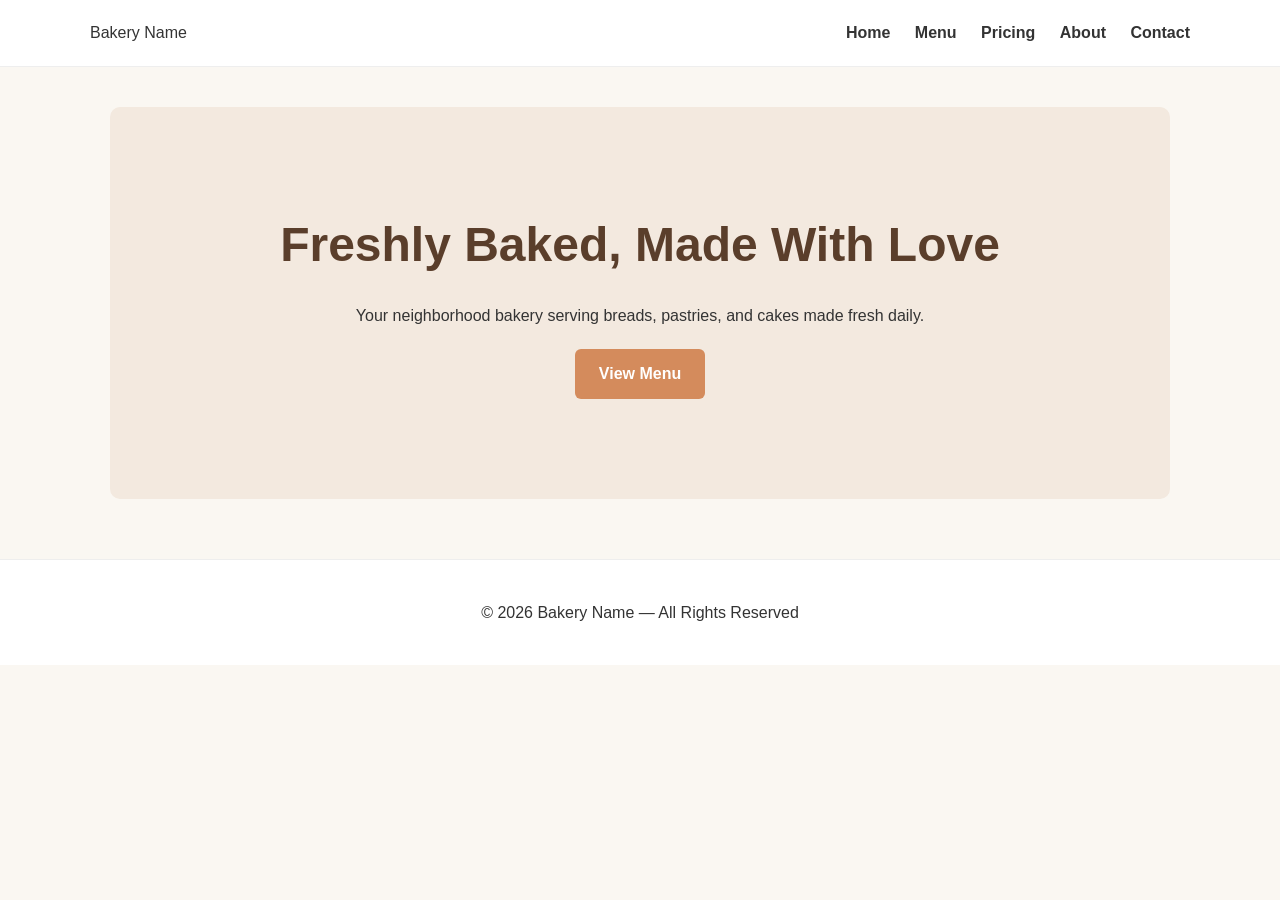
==== index.html @ 03186c5a "Initial pages" ====
<!DOCTYPE html>
<html>
<head>
  <title>Bakery Home</title>
  <link rel="stylesheet" href="styles.css">
</head>
<body>

<header>
  <nav>
    <div class="logo">Bakery Name</div>
    <div>
      <a href="index.html">Home</a>
      <a href="menu.html">Menu</a>
      <a href="pricing.html">Pricing</a>
      <a href="about.html">About</a>
      <a href="contact.html">Contact</a>
    </div>
  </nav>
</header>

<div class="container">
  <section class="hero">
    <h1>Freshly Baked, Made With Love</h1>
    <p>Your neighborhood bakery serving breads, pastries, and cakes made fresh daily.</p>
    <a class="button" href="menu.html">View Menu</a>
  </section>
</div>

<footer>
  © 2026 Bakery Name — All Rights Reserved
</footer>

</body>
</html>
---- styles.css ----
/* Global Reset */
* {
  margin: 0;
  padding: 0;
  box-sizing: border-box;
}

body {
  font-family: "Inter", sans-serif;
  background: #faf7f2;
  color: #333;
  line-height: 1.6;
}

header {
  background: #fff;
  padding: 20px;
  border-bottom: 1px solid #eee;
}

nav {
  max-width: 1100px;
  margin: auto;
  display: flex;
  justify-content: space-between;
  align-items: center;
}

nav a {
  margin-left: 20px;
  text-decoration: none;
  color: #333;
  font-weight: 600;
}

nav a:hover {
  color: #d48b5c;
}

.container {
  max-width: 1100px;
  margin: 40px auto;
  padding: 0 20px;
}

h1, h2 {
  margin-bottom: 20px;
  color: #5a3e2b;
}

.hero {
  text-align: center;
  padding: 100px 20px;
  background: #f3e9df;
  border-radius: 10px;
}

.hero h1 {
  font-size: 3rem;
}

.button {
  display: inline-block;
  margin-top: 20px;
  padding: 12px 24px;
  background: #d48b5c;
  color: white;
  border-radius: 6px;
  text-decoration: none;
  font-weight: 600;
}

.button:hover {
  background: #b8744d;
}

.menu-grid, .pricing-grid {
  display: grid;
  grid-template-columns: repeat(auto-fit, minmax(250px, 1fr));
  gap: 20px;
}

.card {
  background: white;
  padding: 20px;
  border-radius: 10px;
  border: 1px solid #eee;
}

footer {
  text-align: center;
  padding: 40px;
  margin-top: 60px;
  background: #fff;
  border-top: 1px solid #eee;
}
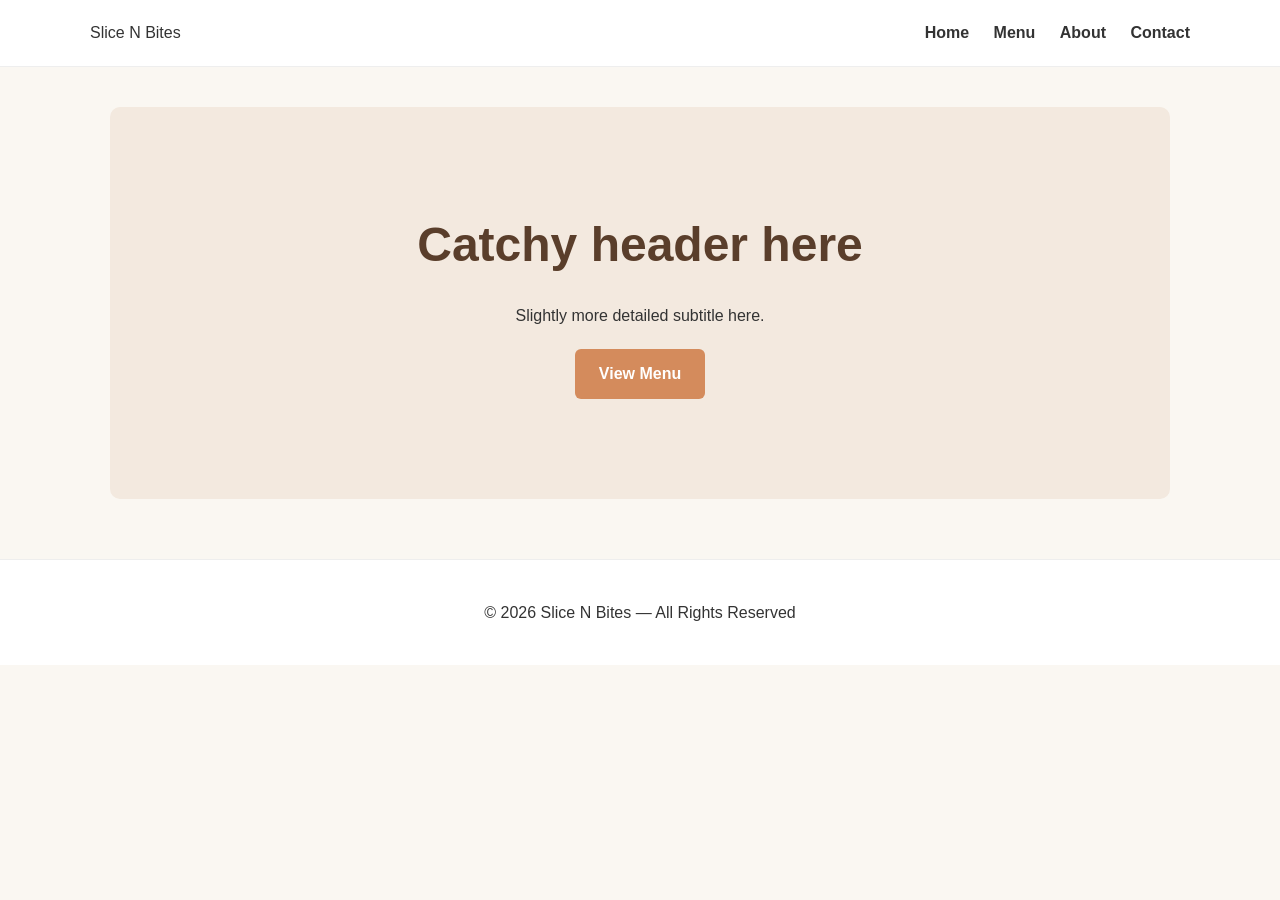
==== commit 741dfda2: "Updated some info" ====
--- a/index.html
+++ b/index.html
@@ -1,18 +1,17 @@
 <!DOCTYPE html>
 <html>
 <head>
-  <title>Bakery Home</title>
+  <title>Slice N Bites</title>
   <link rel="stylesheet" href="styles.css">
 </head>
 <body>
 
 <header>
   <nav>
-    <div class="logo">Bakery Name</div>
+    <div class="logo">Slice N Bites</div>
     <div>
       <a href="index.html">Home</a>
       <a href="menu.html">Menu</a>
-      <a href="pricing.html">Pricing</a>
       <a href="about.html">About</a>
       <a href="contact.html">Contact</a>
     </div>
@@ -21,14 +20,14 @@
 
 <div class="container">
   <section class="hero">
-    <h1>Freshly Baked, Made With Love</h1>
-    <p>Your neighborhood bakery serving breads, pastries, and cakes made fresh daily.</p>
+    <h1>Catchy header here</h1>
+    <p>Slightly more detailed subtitle here.</p>
     <a class="button" href="menu.html">View Menu</a>
   </section>
 </div>
 
 <footer>
-  © 2026 Bakery Name — All Rights Reserved
+  © 2026 Slice N Bites — All Rights Reserved
 </footer>
 
 </body>
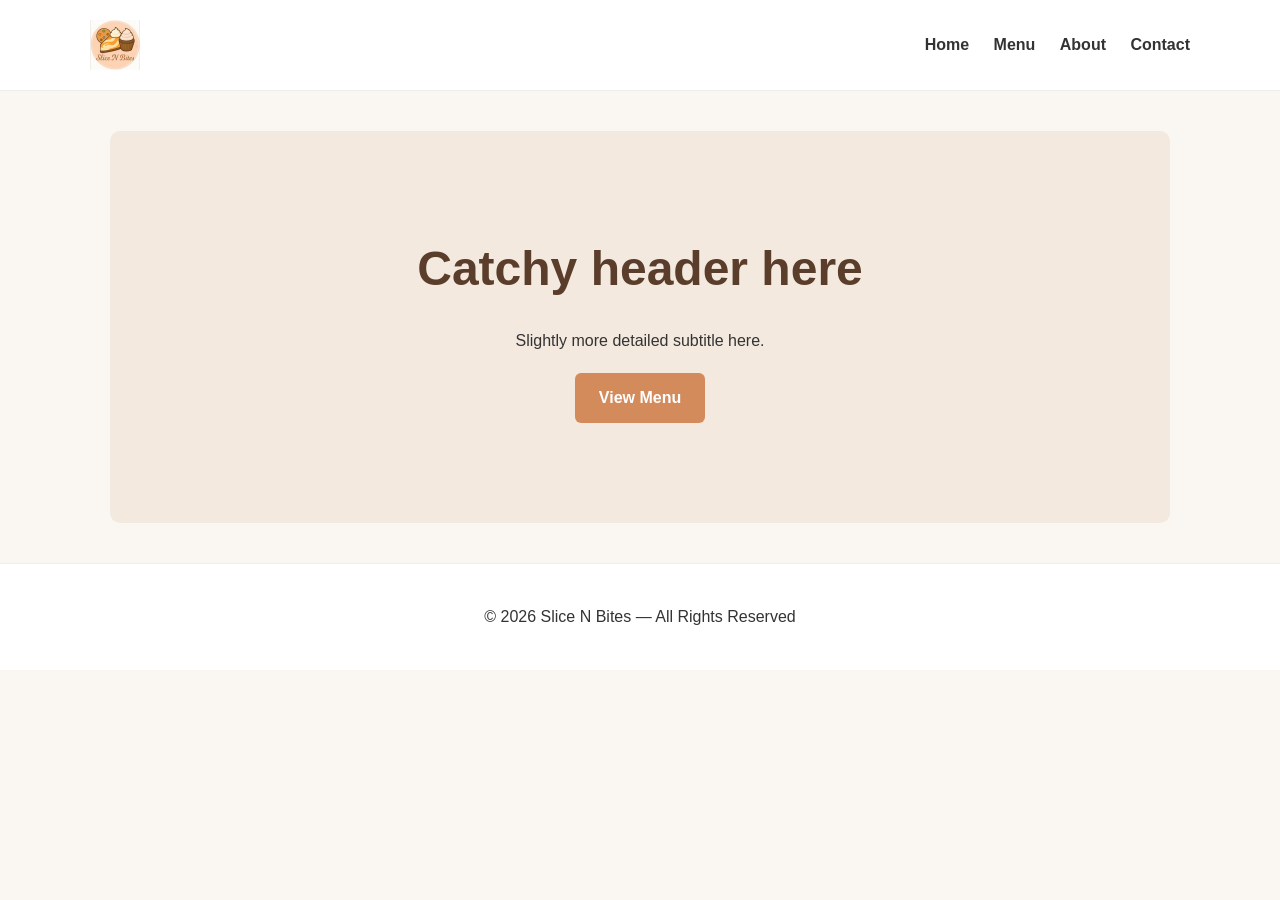
==== commit afd80bb4: "Swapped out for the correct logo" ====
--- a/index.html
+++ b/index.html
@@ -1,14 +1,15 @@
 <!DOCTYPE html>
 <html>
 <head>
-  <title>Slice N Bites</title>
-  <link rel="stylesheet" href="styles.css">
+    <meta charset="UTF-8">
+    <title>Slice N Bites</title>
+    <link rel="stylesheet" href="styles.css">
 </head>
 <body>
 
 <header>
   <nav>
-    <div class="logo">Slice N Bites</div>
+    <div class="logo"><img src="images/logo.jpg" alt="Slice N Bites"></div>
     <div>
       <a href="index.html">Home</a>
       <a href="menu.html">Menu</a>
--- a/styles.css
+++ b/styles.css
@@ -1,4 +1,40 @@
-/* Global Reset */
+/* ================================
+   THEME VARIABLES
+   ================================ */
+:root {
+  /* Colors */
+  --color-bg: #faf7f2;
+  --color-surface: #ffffff;
+  --color-border: #eee;
+  --color-text: #333;
+  --color-heading: #5a3e2b;
+  --color-accent: #d48b5c;
+  --color-accent-hover: #b8744d;
+  --color-hero-bg: #f3e9df;
+
+  /* Typography */
+  --font-body: "Inter", sans-serif;
+  --line-height: 1.6;
+
+  /* Layout */
+  --max-width: 1100px;
+  --padding-page: 40px;
+  --radius: 10px;
+
+  /* Buttons */
+  --button-padding: 12px 24px;
+  --button-radius: 6px;
+
+  /* Spacing */
+  --space-sm: 10px;
+  --space-md: 20px;
+  --space-lg: 40px;
+  --space-xl: 100px;
+}
+
+/* ================================
+   GLOBAL RESET
+   ================================ */
 * {
   margin: 0;
   padding: 0;
@@ -6,20 +42,23 @@
 }
 
 body {
-  font-family: "Inter", sans-serif;
-  background: #faf7f2;
-  color: #333;
-  line-height: 1.6;
+  font-family: var(--font-body);
+  background: var(--color-bg);
+  color: var(--color-text);
+  line-height: var(--line-height);
 }
 
+/* ================================
+   HEADER + NAV
+   ================================ */
 header {
-  background: #fff;
-  padding: 20px;
-  border-bottom: 1px solid #eee;
+  background: var(--color-surface);
+  padding: var(--space-md);
+  border-bottom: 1px solid var(--color-border);
 }
 
 nav {
-  max-width: 1100px;
+  max-width: var(--max-width);
   margin: auto;
   display: flex;
   justify-content: space-between;
@@ -27,70 +66,95 @@
 }
 
 nav a {
-  margin-left: 20px;
+  margin-left: var(--space-md);
   text-decoration: none;
-  color: #333;
+  color: var(--color-text);
   font-weight: 600;
 }
 
 nav a:hover {
-  color: #d48b5c;
+  color: var(--color-accent);
 }
 
+/* ================================
+   LAYOUT
+   ================================ */
 .container {
-  max-width: 1100px;
-  margin: 40px auto;
-  padding: 0 20px;
+  max-width: var(--max-width);
+  margin: var(--space-lg) auto;
+  padding: 0 var(--space-md);
 }
 
 h1, h2 {
-  margin-bottom: 20px;
-  color: #5a3e2b;
+  margin-bottom: var(--space-md);
+  color: var(--color-heading);
 }
 
+/* ================================
+   HERO SECTION
+   ================================ */
 .hero {
   text-align: center;
-  padding: 100px 20px;
-  background: #f3e9df;
-  border-radius: 10px;
+  padding: var(--space-xl) var(--space-md);
+  background: var(--color-hero-bg);
+  border-radius: var(--radius);
 }
 
 .hero h1 {
   font-size: 3rem;
 }
 
+/* ================================
+   BUTTONS
+   ================================ */
 .button {
   display: inline-block;
-  margin-top: 20px;
-  padding: 12px 24px;
-  background: #d48b5c;
+  margin-top: var(--space-md);
+  padding: var(--button-padding);
+  background: var(--color-accent);
   color: white;
-  border-radius: 6px;
+  border-radius: var(--button-radius);
   text-decoration: none;
   font-weight: 600;
 }
 
 .button:hover {
-  background: #b8744d;
+  background: var(--color-accent-hover);
 }
 
-.menu-grid, .pricing-grid {
+/* ================================
+   GRID LAYOUTS
+   ================================ */
+.menu-grid,
+.pricing-grid {
   display: grid;
   grid-template-columns: repeat(auto-fit, minmax(250px, 1fr));
-  gap: 20px;
+  gap: var(--space-md);
 }
 
+/* ================================
+   CARDS
+   ================================ */
 .card {
-  background: white;
-  padding: 20px;
-  border-radius: 10px;
-  border: 1px solid #eee;
+  background: var(--color-surface);
+  padding: var(--space-md);
+  border-radius: var(--radius);
+  border: 1px solid var(--color-border);
 }
 
+/* ================================
+   FOOTER
+   ================================ */
 footer {
   text-align: center;
-  padding: 40px;
-  margin-top: 60px;
-  background: #fff;
-  border-top: 1px solid #eee;
+  padding: var(--space-lg);
+  margin-top: var(--space-lg);
+  background: var(--color-surface);
+  border-top: 1px solid var(--color-border);
 }
+
+.logo img {
+  height: 50px;
+  width: auto;
+  display: block;
+}
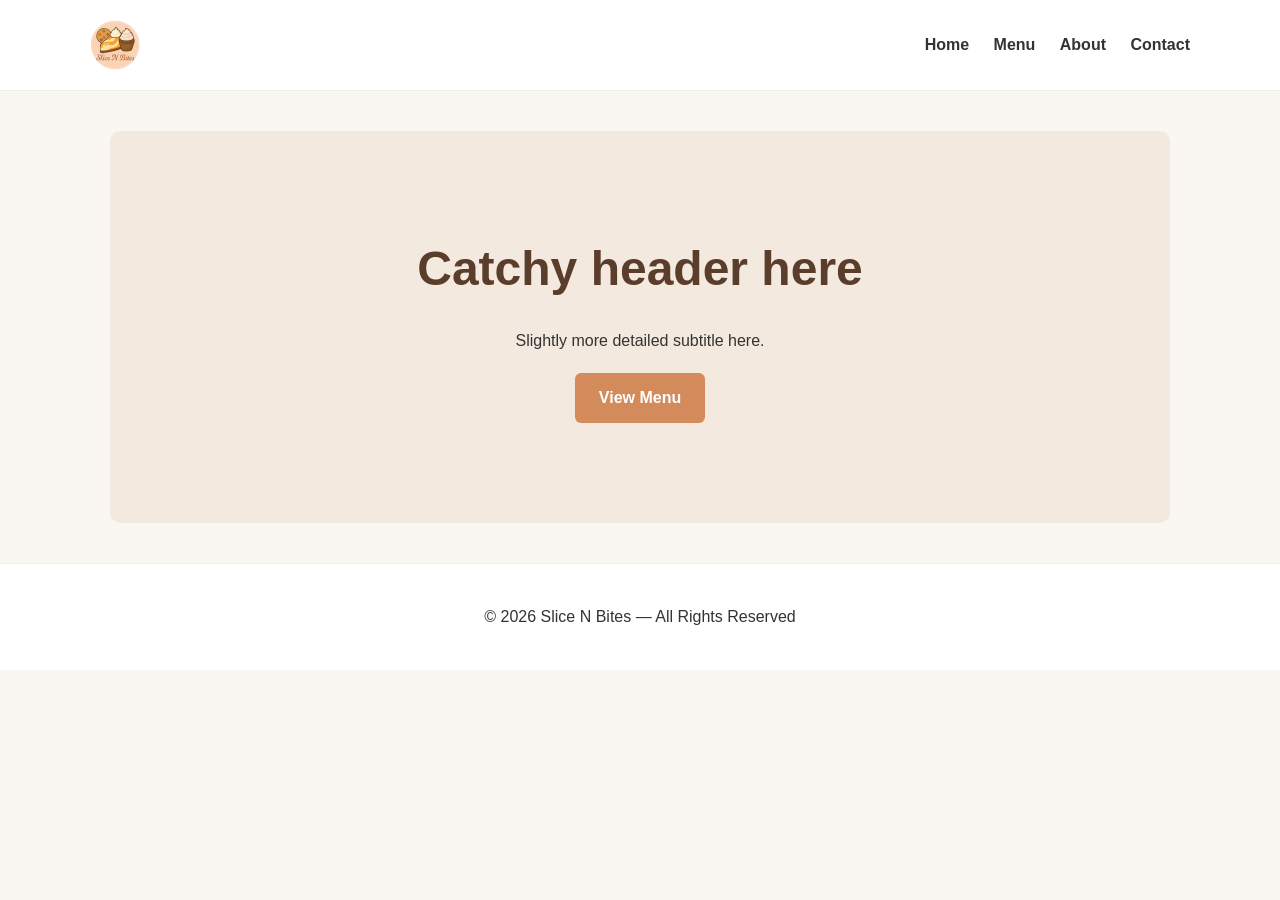
==== commit cc65d966: "finally fixed the logo" ====
--- a/index.html
+++ b/index.html
@@ -9,7 +9,7 @@
 
 <header>
   <nav>
-    <div class="logo"><img src="images/logo.jpg" alt="Slice N Bites"></div>
+    <div class="logo"><img src="images/logo.png" alt="Slice N Bites"></div>
     <div>
       <a href="index.html">Home</a>
       <a href="menu.html">Menu</a>
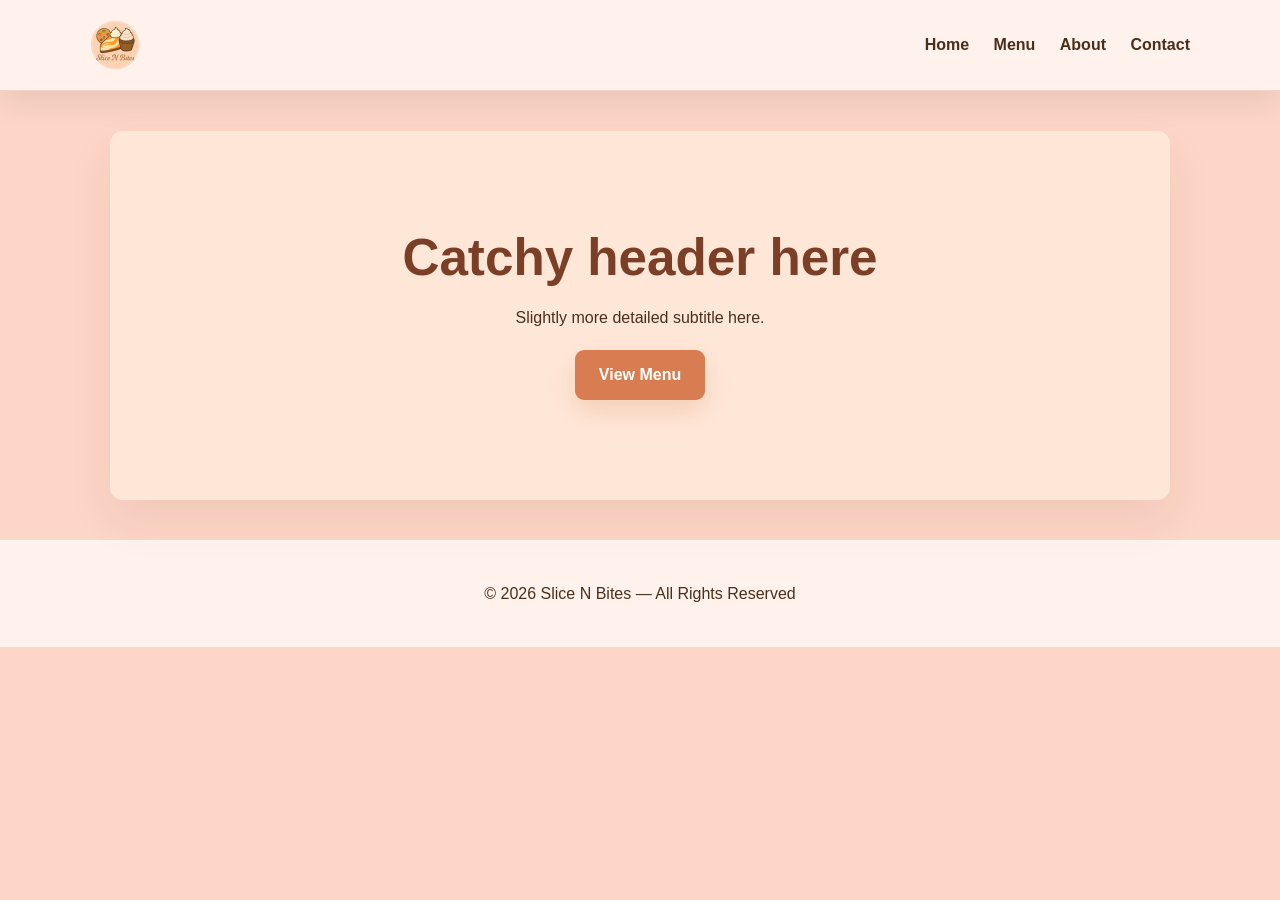
==== commit eb88c898: "Switched to php" ====
--- a/index.html
+++ b/index.html
@@ -14,7 +14,7 @@
       <a href="index.html">Home</a>
       <a href="menu.html">Menu</a>
       <a href="about.html">About</a>
-      <a href="contact.html">Contact</a>
+      <a href="contact.php">Contact</a>
     </div>
   </nav>
 </header>
--- a/styles.css
+++ b/styles.css
@@ -3,14 +3,14 @@
    ================================ */
 :root {
   /* Colors */
-  --color-bg: #faf7f2;
-  --color-surface: #ffffff;
-  --color-border: #eee;
-  --color-text: #333;
-  --color-heading: #5a3e2b;
-  --color-accent: #d48b5c;
-  --color-accent-hover: #b8744d;
-  --color-hero-bg: #f3e9df;
+  --color-bg: #fdd6c7;
+  --color-surface: #fff2ec;
+  --color-border: #f4d2c3;
+  --color-text: #4a2f1b;
+  --color-heading: #7a3f26;
+  --color-accent: #d87d51;
+  --color-accent-hover: #c05d2c;
+  --color-hero-bg: #ffe7d8;
 
   /* Typography */
   --font-body: "Inter", sans-serif;
@@ -46,6 +46,7 @@
   background: var(--color-bg);
   color: var(--color-text);
   line-height: var(--line-height);
+  min-height: 100vh;
 }
 
 /* ================================
@@ -55,6 +56,7 @@
   background: var(--color-surface);
   padding: var(--space-md);
   border-bottom: 1px solid var(--color-border);
+  box-shadow: 0 12px 30px rgba(0, 0, 0, 0.08);
 }
 
 nav {
@@ -70,10 +72,12 @@
   text-decoration: none;
   color: var(--color-text);
   font-weight: 600;
+  transition: color 0.25s ease, transform 0.25s ease;
 }
 
 nav a:hover {
   color: var(--color-accent);
+  transform: translateY(-1px);
 }
 
 /* ================================
@@ -97,11 +101,14 @@
   text-align: center;
   padding: var(--space-xl) var(--space-md);
   background: var(--color-hero-bg);
-  border-radius: var(--radius);
+  border-radius: calc(var(--radius) * 1.25);
+  box-shadow: 0 20px 45px rgba(95, 42, 2, 0.08);
+  backdrop-filter: blur(4px);
 }
 
 .hero h1 {
-  font-size: 3rem;
+  font-size: clamp(2.5rem, 4vw, 3.5rem);
+  line-height: 1.05;
 }
 
 /* ================================
@@ -113,13 +120,17 @@
   padding: var(--button-padding);
   background: var(--color-accent);
   color: white;
-  border-radius: var(--button-radius);
+  border-radius: calc(var(--button-radius) * 1.5);
   text-decoration: none;
   font-weight: 600;
+  box-shadow: 0 12px 24px rgba(212, 139, 92, 0.25);
+  transition: background 0.25s ease, transform 0.25s ease, box-shadow 0.25s ease;
 }
 
 .button:hover {
   background: var(--color-accent-hover);
+  transform: translateY(-2px);
+  box-shadow: 0 18px 30px rgba(212, 139, 92, 0.2);
 }
 
 /* ================================
@@ -138,8 +149,15 @@
 .card {
   background: var(--color-surface);
   padding: var(--space-md);
-  border-radius: var(--radius);
-  border: 1px solid var(--color-border);
+  border-radius: calc(var(--radius) * 1.2);
+  border: 1px solid transparent;
+  box-shadow: 0 18px 40px rgba(95, 42, 2, 0.06);
+  transition: transform 0.25s ease, box-shadow 0.25s ease;
+}
+
+.card:hover {
+  transform: translateY(-4px);
+  box-shadow: 0 22px 48px rgba(95, 42, 2, 0.09);
 }
 
 /* ================================
@@ -150,7 +168,8 @@
   padding: var(--space-lg);
   margin-top: var(--space-lg);
   background: var(--color-surface);
-  border-top: 1px solid var(--color-border);
+  border-top: 1px solid rgba(255, 255, 255, 0.5);
+  box-shadow: inset 0 1px 0 rgba(255, 255, 255, 0.35);
 }
 
 .logo img {
